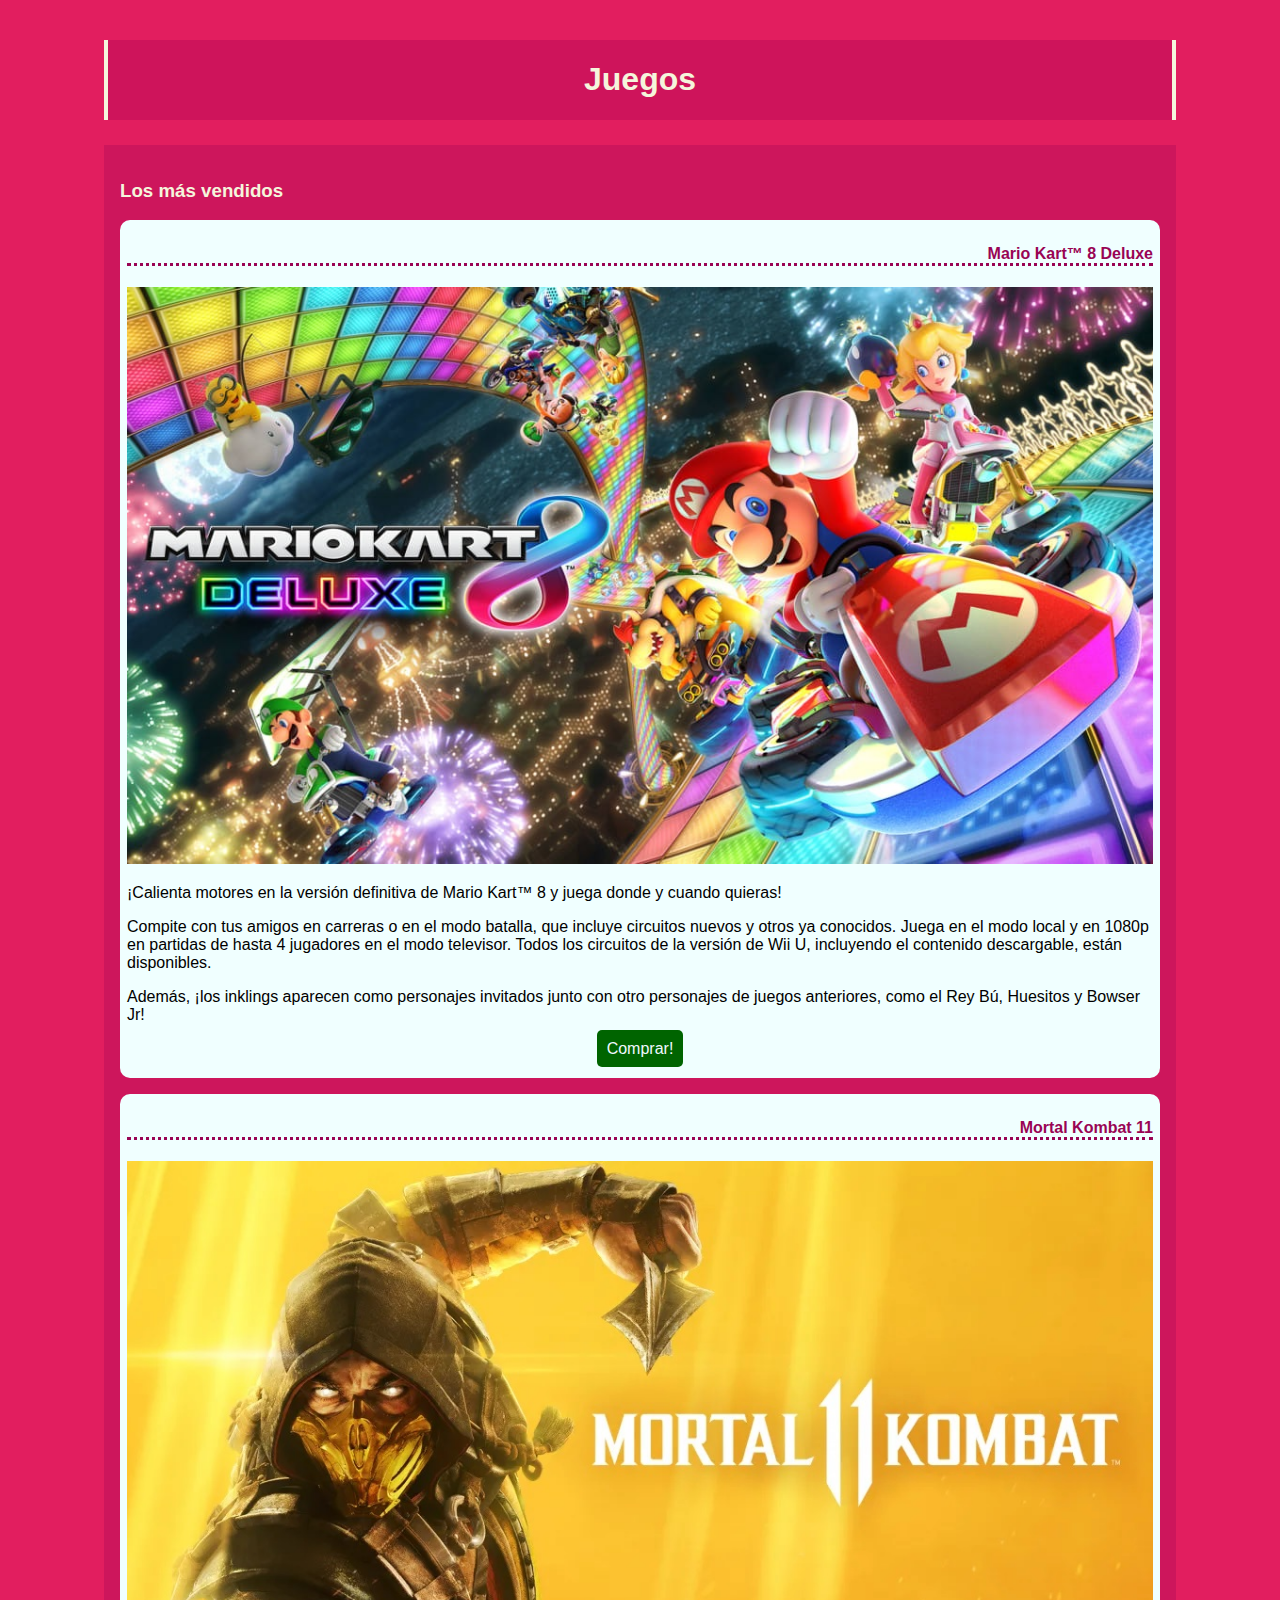
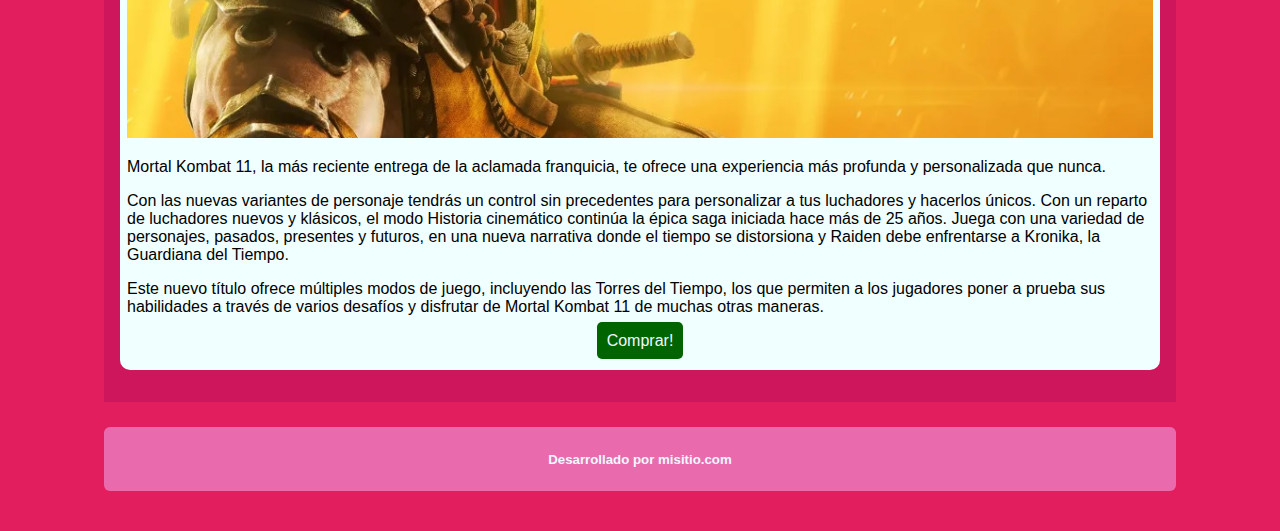
==== index.html @ ff44329b "Add files via upload" ====
<!DOCTYPE html>
<html lang="es">
<head>
    <meta charset="UTF-8">
    <meta name="viewport" content="width=device-width, initial-scale=1.0">
    <title>Juegos</title>
    <link rel="stylesheet" href="/css/estilos-1.css">
</head>
<body>
    <header>
        <h1>
            Juegos
        </h1>
    </header>
    <div class="Content-principal">
        <h3>
            Los más vendidos
        </h3>
        <div class="primer-juego">
            <h4>
                Mario Kart™ 8 Deluxe
            </h4>
            <img src="/img/mario-kart-8-deluxe.jpg" alt="Imagen de mario karts">
            <p>
                ¡Calienta motores en la versión definitiva de Mario Kart™ 8 y juega donde y cuando quieras!
            </p>
            <p>
                Compite con tus amigos en carreras o en el modo batalla, que incluye circuitos nuevos y otros ya conocidos.
                Juega en el modo local y en 1080p en partidas de hasta 4 jugadores en el modo televisor.
                Todos los circuitos de la versión de Wii U, incluyendo el contenido descargable, están disponibles.
            </p>
            <p>
                Además, ¡los inklings aparecen como personajes invitados junto con otro personajes de juegos anteriores,
                como el Rey Bú, Huesitos y Bowser Jr!       
            </p>
            <a href="#">Comprar!</a>
        </div>
        <div class="segundo-juego">
            <h4>
                Mortal Kombat 11
            </h4>
            <img src="/img/mortal-kombat-11.jpg" alt="Imagen de mortal-kombat-11">
            <p>
                Mortal Kombat 11, la más reciente entrega de la aclamada franquicia,
                te ofrece una experiencia más profunda y personalizada que nunca.
            </p>
            <p>
                Con las nuevas variantes de personaje tendrás un control sin precedentes
                para personalizar a tus luchadores y hacerlos únicos.
                Con un reparto de luchadores nuevos y klásicos, el modo Historia cinemático
                continúa la épica saga iniciada hace más de 25 años.
                Juega con una variedad de personajes, pasados, presentes y futuros,
                en una nueva narrativa donde el tiempo se distorsiona y Raiden debe
                enfrentarse a Kronika, la Guardiana del Tiempo.
            </p>
            <p>
                Este nuevo título ofrece múltiples modos de juego, incluyendo las Torres del Tiempo,
                los que permiten a los jugadores poner a prueba sus habilidades a través de varios
                desafíos y disfrutar de Mortal Kombat 11 de muchas otras maneras.
            </p>
            <div>
                <a href="#">Comprar!</a>
                
            </div>
        </div>
    </div>
    <footer>
        <h5>
            Desarrollado por misitio.com
        </h5>
    </footer>
    
</body>
</html>
---- css/estilos-1.css ----
body {
    background-color: rgb(226, 30, 95);
    padding: 2rem 6rem;
    font-family: Arial, Helvetica, sans-serif;
}

header {
    background-color: rgb(206, 20, 91);
    display: flex;
    justify-content: center;
    border-left: 4px solid beige;
    border-right: 4px solid beige;;
}

h1 {
    color: beige;
}

.Content-principal {
    text-align: center;
    background-color: rgb(205, 22, 92);
    margin: 25px 0;
    padding: 1rem;

}

p {
    text-align: left;
}
.primer-juego, .segundo-juego {
    background-color: azure;
    align-items: center;
    margin: 1rem 0;
    padding: 3px 7px;
    padding-bottom: 20px;
    border-radius: 10px;
}

h3 {
    color: beige;
    /* margin-top: 3re; */
    text-align: left;
}

h4 {
  color: rgb(153, 4, 84);
  text-align: right;
  border-bottom: dotted;
}

img {
    width: 100%;
}

a {
    background-color: darkgreen;
    color: aliceblue;
    text-decoration: none;
    padding: 10px;
    border-radius: 5px;
}
a:hover {
    background-color: rgb(246, 0, 119);
}

footer {
    align-items: center;
    background-color: rgb(233, 107, 174);
    border-radius: 6px;
    color: aliceblue;
    display: flex;
    height: 4rem;
    justify-content: center;

}
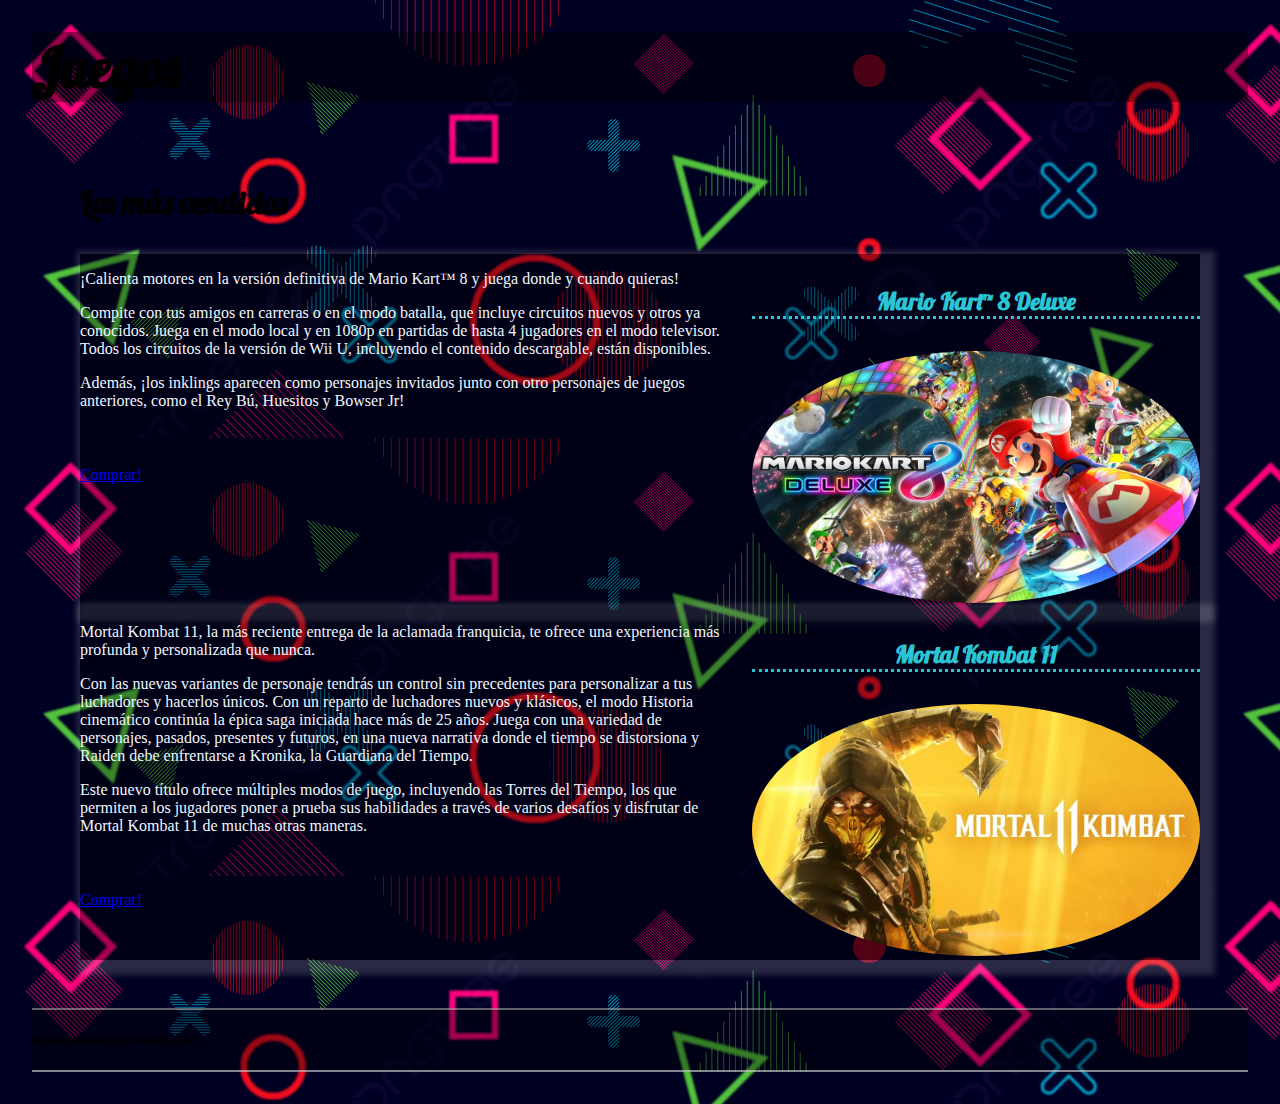
==== commit 61f57dfb: "primer juego & segundo juego donegit status" ====
--- a/index.html
+++ b/index.html
@@ -1,74 +1,93 @@
 <!DOCTYPE html>
 <html lang="es">
-<head>
-    <meta charset="UTF-8">
-    <meta name="viewport" content="width=device-width, initial-scale=1.0">
+  <head>
+    <meta charset="UTF-8" />
+    <meta name="viewport" content="width=device-width, initial-scale=1.0" />
     <title>Juegos</title>
-    <link rel="stylesheet" href="/css/estilos-1.css">
-</head>
-<body>
-    <header>
-        <h1>
-            Juegos
-        </h1>
-    </header>
-    <div class="Content-principal">
-        <h3>
-            Los más vendidos
-        </h3>
+    <!-- <link rel="stylesheet" href="./css/estilos-1.css"> -->
+    <link rel="stylesheet" href="./css/estilos-2.css" />
+  </head>
+  <body>
+    <section>
+      <header>
+        <h1>Juegos</h1>
+      </header>
+
+      <div class="Content-principal">
+        <h3>Los más vendidos</h3>
         <div class="primer-juego">
-            <h4>
-                Mario Kart™ 8 Deluxe
-            </h4>
-            <img src="/img/mario-kart-8-deluxe.jpg" alt="Imagen de mario karts">
-            <p>
-                ¡Calienta motores en la versión definitiva de Mario Kart™ 8 y juega donde y cuando quieras!
-            </p>
-            <p>
-                Compite con tus amigos en carreras o en el modo batalla, que incluye circuitos nuevos y otros ya conocidos.
-                Juega en el modo local y en 1080p en partidas de hasta 4 jugadores en el modo televisor.
-                Todos los circuitos de la versión de Wii U, incluyendo el contenido descargable, están disponibles.
-            </p>
-            <p>
-                Además, ¡los inklings aparecen como personajes invitados junto con otro personajes de juegos anteriores,
-                como el Rey Bú, Huesitos y Bowser Jr!       
-            </p>
-            <a href="#">Comprar!</a>
+          <div class="frist-section-1-game">
+            <h4>Mario Kart™ 8 Deluxe</h4>
+            <img
+              src="./img/mario-kart-8-deluxe.jpg"
+              alt="Imagen de mario karts"
+            />
+          </div>
+          <div class="second-section-1-game">
+            <div>
+              <p>
+                ¡Calienta motores en la versión definitiva de Mario Kart™ 8 y
+                juega donde y cuando quieras!
+              </p>
+              <p>
+                Compite con tus amigos en carreras o en el modo batalla, que
+                incluye circuitos nuevos y otros ya conocidos. Juega en el modo
+                local y en 1080p en partidas de hasta 4 jugadores en el modo
+                televisor. Todos los circuitos de la versión de Wii U,
+                incluyendo el contenido descargable, están disponibles.
+              </p>
+              <p>
+                Además, ¡los inklings aparecen como personajes invitados junto
+                con otro personajes de juegos anteriores, como el Rey Bú,
+                Huesitos y Bowser Jr!
+              </p>
+            </div>
+            <div class="link-compra">
+              <a href="./primerjuego.html">Comprar!</a>
+            </div>
+          </div>
         </div>
         <div class="segundo-juego">
-            <h4>
-                Mortal Kombat 11
-            </h4>
-            <img src="/img/mortal-kombat-11.jpg" alt="Imagen de mortal-kombat-11">
-            <p>
-                Mortal Kombat 11, la más reciente entrega de la aclamada franquicia,
-                te ofrece una experiencia más profunda y personalizada que nunca.
-            </p>
-            <p>
-                Con las nuevas variantes de personaje tendrás un control sin precedentes
-                para personalizar a tus luchadores y hacerlos únicos.
-                Con un reparto de luchadores nuevos y klásicos, el modo Historia cinemático
-                continúa la épica saga iniciada hace más de 25 años.
-                Juega con una variedad de personajes, pasados, presentes y futuros,
-                en una nueva narrativa donde el tiempo se distorsiona y Raiden debe
-                enfrentarse a Kronika, la Guardiana del Tiempo.
-            </p>
-            <p>
-                Este nuevo título ofrece múltiples modos de juego, incluyendo las Torres del Tiempo,
-                los que permiten a los jugadores poner a prueba sus habilidades a través de varios
-                desafíos y disfrutar de Mortal Kombat 11 de muchas otras maneras.
-            </p>
+          <div class="frist-section-2-game">
+            <h4>Mortal Kombat 11</h4>
+            <img
+              src="./img/mortal-kombat-11.jpg"
+              alt="Imagen de mortal-kombat-11"
+            />
+          </div>
+          <div class="second-section-2-game">
             <div>
-                <a href="#">Comprar!</a>
-                
+              <p>
+                Mortal Kombat 11, la más reciente entrega de la aclamada
+                franquicia, te ofrece una experiencia más profunda y
+                personalizada que nunca.
+              </p>
+              <p>
+                Con las nuevas variantes de personaje tendrás un control sin
+                precedentes para personalizar a tus luchadores y hacerlos
+                únicos. Con un reparto de luchadores nuevos y klásicos, el modo
+                Historia cinemático continúa la épica saga iniciada hace más de
+                25 años. Juega con una variedad de personajes, pasados,
+                presentes y futuros, en una nueva narrativa donde el tiempo se
+                distorsiona y Raiden debe enfrentarse a Kronika, la Guardiana
+                del Tiempo.
+              </p>
+              <p>
+                Este nuevo título ofrece múltiples modos de juego, incluyendo
+                las Torres del Tiempo, los que permiten a los jugadores poner a
+                prueba sus habilidades a través de varios desafíos y disfrutar
+                de Mortal Kombat 11 de muchas otras maneras.
+              </p>
             </div>
+            <div class="link-compra">
+              <a href="segundojuego.html">Comprar!</a>
+            </div>
+          </div>
         </div>
-    </div>
-    <footer>
-        <h5>
-            Desarrollado por misitio.com
-        </h5>
-    </footer>
-    
-</body>
-</html>+      </div>
+      <footer>
+        <h5>Desarrollado por misitio.com</h5>
+      </footer>
+    </section>
+  </body>
+</html>
--- a/css/estilos-2.css
+++ b/css/estilos-2.css
@@ -0,0 +1,94 @@
+@import url('https://fonts.googleapis.com/css2?family=Lobster&display=swap');
+
+body {
+    margin: 0;
+    padding: 0;
+}
+
+header{
+    background-color: rgba(0, 0, 0, 0.383);
+}
+section {
+ 
+    background-image: url(../img/pngtree-bottom-console.jpg);
+    height: 100%;
+    margin: 0;
+    padding: 2rem;
+}
+
+.Content-principal {
+    padding: 1rem;
+    margin: 2rem;
+    background: none;
+}
+
+.primer-juego, .segundo-juego {
+    display: flex;
+    flex-direction: row-reverse;
+    background-color: rgba(0, 0, 0, 0.312);
+    box-shadow: 6px 6px 6px 9px rgba(255, 255, 255, 0.16);
+}
+.frist-section-1-game, .frist-section-2-game {
+    margin-left: 15px;
+}
+h1 {
+    font-family: 'Lobster', sans-serif;
+    font-size: 3.5rem;
+    margin: 0;
+}
+
+h3 {
+    font-family: 'Lobster', sans-serif;
+    font-size: 2rem;
+}
+h4 {
+    color: rgb(42, 198, 213);
+    text-align: center;
+    border-bottom: dotted;
+    font-family: 'Lobster', sans-serif;
+    font-size: 1.5rem;
+}
+
+
+
+img {
+    width: 35vw;
+    border-radius: 50%;
+}
+
+.link-compra {
+
+    padding-top: 2.5rem;
+    box-sizing: inherit;
+}
+
+a:hover {
+    background-color: rgb(246, 0, 119);
+    font-size: 1.2rem;
+    font-family: 'Lobster', sans-serif;
+}
+
+p {
+    color: aliceblue;
+    animation-duration: 3s;
+    animation-name: slidein;
+  }
+  
+  @keyframes slidein {
+    from {
+      margin-right: 100%;
+      /* width: 300%; */
+    }
+  
+    to {
+      margin-right: 0%;
+      width: 100%;
+    }
+  }
+
+  footer {
+    background-color: rgba(0, 0, 0, 0.352);
+    border-top: 2px solid rgba(255, 255, 255, 0.386);
+    border-bottom: 2px solid rgba(255, 255, 255, 0.516);
+  }
+  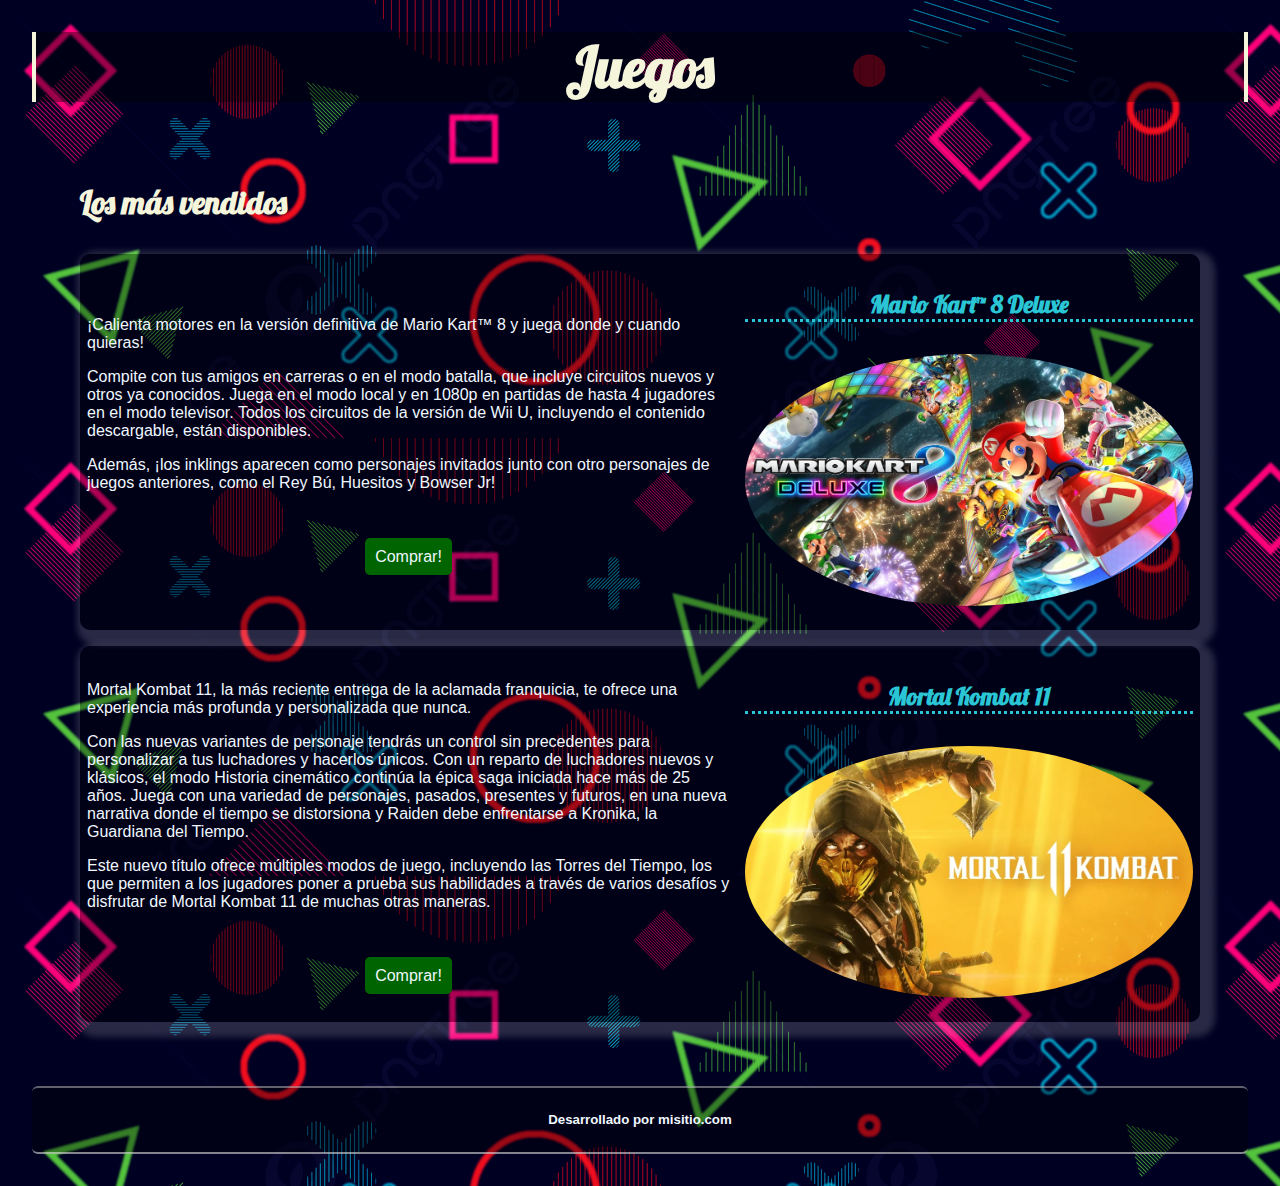
==== commit 10a3b4c5: "correccion segunda parte" ====
--- a/index.html
+++ b/index.html
@@ -1,93 +1,93 @@
 <!DOCTYPE html>
 <html lang="es">
-  <head>
-    <meta charset="UTF-8" />
-    <meta name="viewport" content="width=device-width, initial-scale=1.0" />
+<head>
+    <meta charset="UTF-8">
+    <meta name="viewport" content="width=device-width, initial-scale=1.0">
     <title>Juegos</title>
-    <!-- <link rel="stylesheet" href="./css/estilos-1.css"> -->
-    <link rel="stylesheet" href="./css/estilos-2.css" />
-  </head>
-  <body>
+    <link rel="stylesheet" href="./css/estilos-1.css">
+    <link rel="stylesheet" href="./css/estilos-2.css">
+</head>
+<body>
     <section>
-      <header>
-        <h1>Juegos</h1>
-      </header>
+    <header>
+        <h1>
+            Juegos
+        </h1>
+    </header>
+      <div class="contenido">
 
-      <div class="Content-principal">
-        <h3>Los más vendidos</h3>
+        <div class="Content-principal">
+          <h3>
+            Los más vendidos
+        </h3>
         <div class="primer-juego">
           <div class="frist-section-1-game">
-            <h4>Mario Kart™ 8 Deluxe</h4>
-            <img
-              src="./img/mario-kart-8-deluxe.jpg"
-              alt="Imagen de mario karts"
-            />
-          </div>
-          <div class="second-section-1-game">
-            <div>
-              <p>
-                ¡Calienta motores en la versión definitiva de Mario Kart™ 8 y
-                juega donde y cuando quieras!
-              </p>
-              <p>
-                Compite con tus amigos en carreras o en el modo batalla, que
-                incluye circuitos nuevos y otros ya conocidos. Juega en el modo
-                local y en 1080p en partidas de hasta 4 jugadores en el modo
-                televisor. Todos los circuitos de la versión de Wii U,
-                incluyendo el contenido descargable, están disponibles.
-              </p>
-              <p>
-                Además, ¡los inklings aparecen como personajes invitados junto
-                con otro personajes de juegos anteriores, como el Rey Bú,
-                Huesitos y Bowser Jr!
-              </p>
+                <h4>
+                    Mario Kart™ 8 Deluxe
+                  </h4>
+                <img src="./img/mario-kart-8-deluxe.jpg" alt="Imagen de mario karts">
             </div>
-            <div class="link-compra">
-              <a href="./primerjuego.html">Comprar!</a>
-            </div>
-          </div>
+            <div class="second-section-1-game">
+                <div>
+                    <p>
+                      ¡Calienta motores en la versión definitiva de Mario Kart™ 8 y juega donde y cuando quieras!
+                    </p>
+                    <p>
+                        Compite con tus amigos en carreras o en el modo batalla, que incluye circuitos nuevos y otros ya conocidos.
+                        Juega en el modo local y en 1080p en partidas de hasta 4 jugadores en el modo televisor.
+                        Todos los circuitos de la versión de Wii U, incluyendo el contenido descargable, están disponibles.
+                      </p>
+                      <p>
+                        Además, ¡los inklings aparecen como personajes invitados junto con otro personajes de juegos anteriores,
+                        como el Rey Bú, Huesitos y Bowser Jr!       
+                    </p>
+                  </div>
+                <div class="link-compra">
+                    <a href="./primerjuego.html">Comprar!</a>
+                </div>
+              </div>
         </div>
         <div class="segundo-juego">
-          <div class="frist-section-2-game">
-            <h4>Mortal Kombat 11</h4>
-            <img
-              src="./img/mortal-kombat-11.jpg"
-              alt="Imagen de mortal-kombat-11"
-            />
-          </div>
-          <div class="second-section-2-game">
-            <div>
-              <p>
-                Mortal Kombat 11, la más reciente entrega de la aclamada
-                franquicia, te ofrece una experiencia más profunda y
-                personalizada que nunca.
-              </p>
-              <p>
-                Con las nuevas variantes de personaje tendrás un control sin
-                precedentes para personalizar a tus luchadores y hacerlos
-                únicos. Con un reparto de luchadores nuevos y klásicos, el modo
-                Historia cinemático continúa la épica saga iniciada hace más de
-                25 años. Juega con una variedad de personajes, pasados,
-                presentes y futuros, en una nueva narrativa donde el tiempo se
-                distorsiona y Raiden debe enfrentarse a Kronika, la Guardiana
-                del Tiempo.
-              </p>
-              <p>
-                Este nuevo título ofrece múltiples modos de juego, incluyendo
-                las Torres del Tiempo, los que permiten a los jugadores poner a
-                prueba sus habilidades a través de varios desafíos y disfrutar
-                de Mortal Kombat 11 de muchas otras maneras.
-              </p>
+            <div class="frist-section-2-game">
+                <h4>
+                    Mortal Kombat 11
+                  </h4>
+                <img src="./img/mortal-kombat-11.jpg" alt="Imagen de mortal-kombat-11">
+              </div>
+              <div class="second-section-2-game">
+                <div>
+                  <p>
+                    Mortal Kombat 11, la más reciente entrega de la aclamada franquicia,
+                    te ofrece una experiencia más profunda y personalizada que nunca.
+                  </p>
+                    <p>
+                        Con las nuevas variantes de personaje tendrás un control sin precedentes
+                        para personalizar a tus luchadores y hacerlos únicos.
+                        Con un reparto de luchadores nuevos y klásicos, el modo Historia cinemático
+                        continúa la épica saga iniciada hace más de 25 años.
+                        Juega con una variedad de personajes, pasados, presentes y futuros,
+                        en una nueva narrativa donde el tiempo se distorsiona y Raiden debe
+                        enfrentarse a Kronika, la Guardiana del Tiempo.
+                    </p>
+                    <p>
+                        Este nuevo título ofrece múltiples modos de juego, incluyendo las Torres del Tiempo,
+                        los que permiten a los jugadores poner a prueba sus habilidades a través de varios
+                        desafíos y disfrutar de Mortal Kombat 11 de muchas otras maneras.
+                     </p>
+               </div>
+               <div class="link-compra">
+                    <a href="segundojuego.html">Comprar!</a>
+                </div>
             </div>
-            <div class="link-compra">
-              <a href="segundojuego.html">Comprar!</a>
             </div>
-          </div>
         </div>
       </div>
-      <footer>
-        <h5>Desarrollado por misitio.com</h5>
-      </footer>
-    </section>
-  </body>
-</html>
+        <footer>
+            <h5>
+            Desarrollado por misitio.com
+          </h5>
+        </footer>
+</section>
+    
+</body>
+</html>--- a/css/estilos-2.css
+++ b/css/estilos-2.css
@@ -7,6 +7,11 @@
 
 header{
     background-color: rgba(0, 0, 0, 0.383);
+}
+
+.contenido {
+    
+    display: flex;
 }
 section {
  
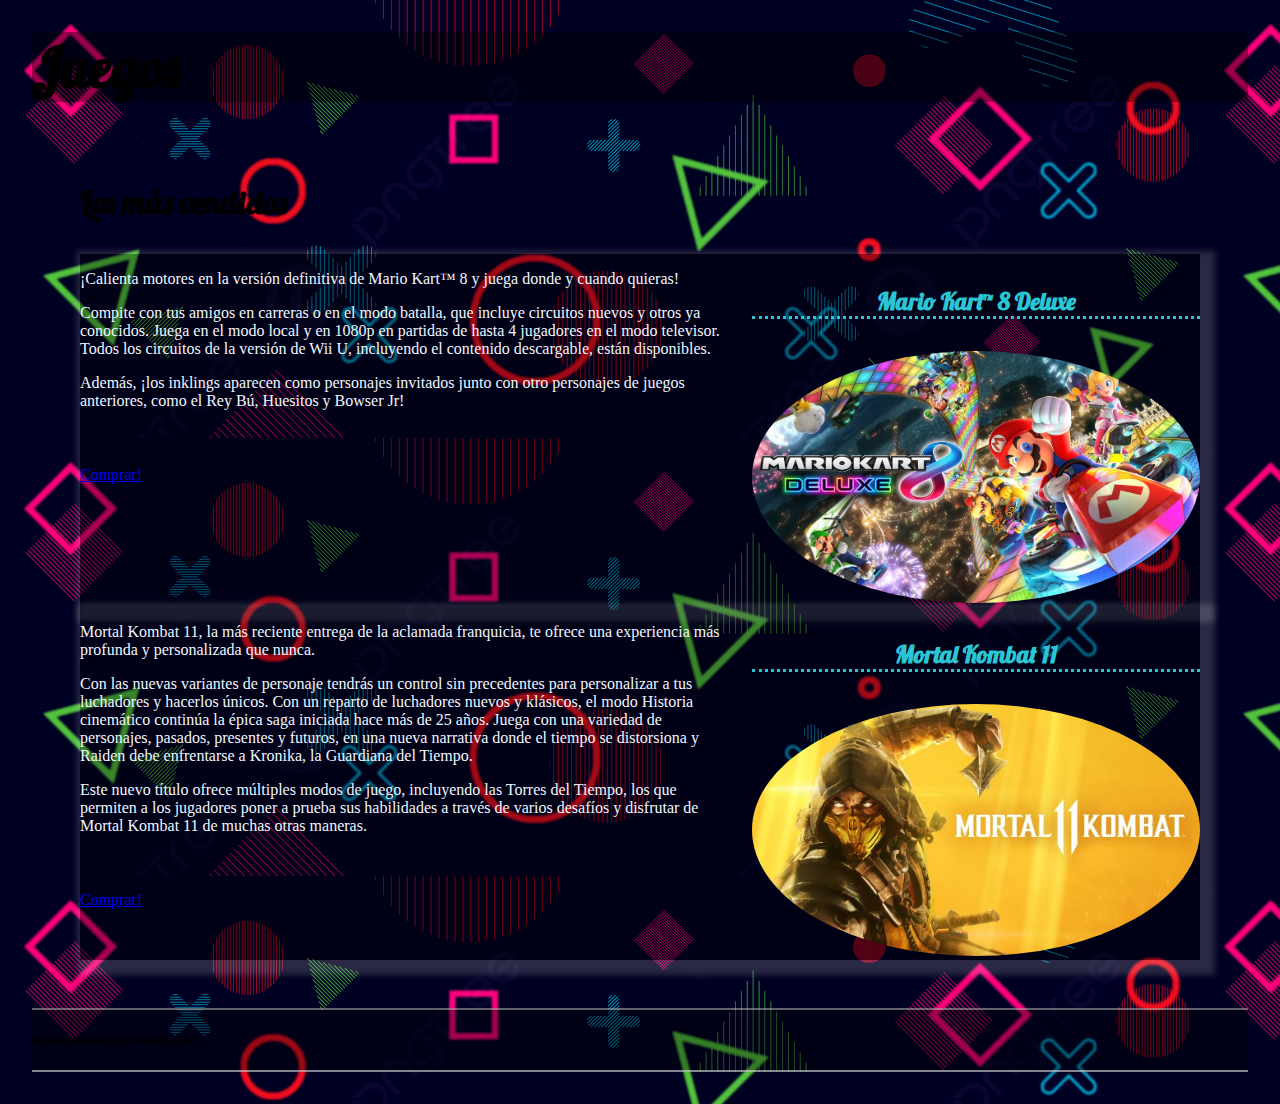
==== commit c9937d41: "Merge branch 'main' of https://github.com/AldoVeraZ/eit-chlg-4_Aldo_Santiago" ====
--- a/index.html
+++ b/index.html
@@ -1,93 +1,94 @@
 <!DOCTYPE html>
 <html lang="es">
-<head>
-    <meta charset="UTF-8">
-    <meta name="viewport" content="width=device-width, initial-scale=1.0">
+  <head>
+    <meta charset="UTF-8" />
+    <meta name="viewport" content="width=device-width, initial-scale=1.0" />
     <title>Juegos</title>
-    <link rel="stylesheet" href="./css/estilos-1.css">
-    <link rel="stylesheet" href="./css/estilos-2.css">
-</head>
-<body>
+    <!-- <link rel="stylesheet" href="./css/estilos-1.css"> -->
+    <link rel="stylesheet" href="./css/estilos-2.css" />
+ </head>
+ <body>
     <section>
     <header>
-        <h1>
-            Juegos
-        </h1>
+        <h1>Juegos</h1>
     </header>
-      <div class="contenido">
 
-        <div class="Content-principal">
-          <h3>
-            Los más vendidos
-        </h3>
+      <div class="Content-principal">
+        <h3>Los más vendidos</h3>
         <div class="primer-juego">
           <div class="frist-section-1-game">
-                <h4>
-                    Mario Kart™ 8 Deluxe
-                  </h4>
-                <img src="./img/mario-kart-8-deluxe.jpg" alt="Imagen de mario karts">
+            <h4>Mario Kart™ 8 Deluxe</h4>
+            <img
+              src="./img/mario-kart-8-deluxe.jpg"
+              alt="Imagen de mario karts"
+            />
+          </div>
+          <div class="second-section-1-game">
+            <div>
+              <p>
+                ¡Calienta motores en la versión definitiva de Mario Kart™ 8 y
+                juega donde y cuando quieras!
+              </p>
+              <p>
+                Compite con tus amigos en carreras o en el modo batalla, que
+                incluye circuitos nuevos y otros ya conocidos. Juega en el modo
+                local y en 1080p en partidas de hasta 4 jugadores en el modo
+                televisor. Todos los circuitos de la versión de Wii U,
+                incluyendo el contenido descargable, están disponibles.
+              </p>
+              <p>
+                Además, ¡los inklings aparecen como personajes invitados junto
+                con otro personajes de juegos anteriores, como el Rey Bú,
+                Huesitos y Bowser Jr!       
+              </p>
             </div>
-            <div class="second-section-1-game">
-                <div>
-                    <p>
-                      ¡Calienta motores en la versión definitiva de Mario Kart™ 8 y juega donde y cuando quieras!
-                    </p>
-                    <p>
-                        Compite con tus amigos en carreras o en el modo batalla, que incluye circuitos nuevos y otros ya conocidos.
-                        Juega en el modo local y en 1080p en partidas de hasta 4 jugadores en el modo televisor.
-                        Todos los circuitos de la versión de Wii U, incluyendo el contenido descargable, están disponibles.
-                      </p>
-                      <p>
-                        Además, ¡los inklings aparecen como personajes invitados junto con otro personajes de juegos anteriores,
-                        como el Rey Bú, Huesitos y Bowser Jr!       
-                    </p>
-                  </div>
-                <div class="link-compra">
-                    <a href="./primerjuego.html">Comprar!</a>
-                </div>
-              </div>
+            <div class="link-compra">
+              <a href="./primerjuego.html">Comprar!</a>
+            </div>
+          </div>
         </div>
         <div class="segundo-juego">
-            <div class="frist-section-2-game">
-                <h4>
-                    Mortal Kombat 11
-                  </h4>
-                <img src="./img/mortal-kombat-11.jpg" alt="Imagen de mortal-kombat-11">
-              </div>
-              <div class="second-section-2-game">
-                <div>
-                  <p>
-                    Mortal Kombat 11, la más reciente entrega de la aclamada franquicia,
-                    te ofrece una experiencia más profunda y personalizada que nunca.
-                  </p>
-                    <p>
-                        Con las nuevas variantes de personaje tendrás un control sin precedentes
-                        para personalizar a tus luchadores y hacerlos únicos.
-                        Con un reparto de luchadores nuevos y klásicos, el modo Historia cinemático
-                        continúa la épica saga iniciada hace más de 25 años.
-                        Juega con una variedad de personajes, pasados, presentes y futuros,
-                        en una nueva narrativa donde el tiempo se distorsiona y Raiden debe
-                        enfrentarse a Kronika, la Guardiana del Tiempo.
-                    </p>
-                    <p>
-                        Este nuevo título ofrece múltiples modos de juego, incluyendo las Torres del Tiempo,
-                        los que permiten a los jugadores poner a prueba sus habilidades a través de varios
-                        desafíos y disfrutar de Mortal Kombat 11 de muchas otras maneras.
-                     </p>
-               </div>
-               <div class="link-compra">
-                    <a href="segundojuego.html">Comprar!</a>
-                </div>
+          <div class="frist-section-2-game">
+            <h4>Mortal Kombat 11</h4>
+            <img
+              src="./img/mortal-kombat-11.jpg" 
+              alt="Imagen de mortal-kombat-11"
+            />
+          </div>
+          <div class="second-section-2-game">
+            <div>
+              <p>
+                Mortal Kombat 11, la más reciente entrega de la aclamada
+                franquicia, te ofrece una experiencia más profunda y
+                personalizada que nunca.
+              </p>
+              <p>
+                Con las nuevas variantes de personaje tendrás un control sin
+                precedentes para personalizar a tus luchadores y hacerlos
+                únicos. Con un reparto de luchadores nuevos y klásicos, el modo
+                Historia cinemático continúa la épica saga iniciada hace más de
+                25 años. Juega con una variedad de personajes, pasados,
+                presentes y futuros, en una nueva narrativa donde el tiempo se
+                distorsiona y Raiden debe enfrentarse a Kronika, la Guardiana 
+                del Tiempo.
+              </p>
+              <p>
+                Este nuevo título ofrece múltiples modos de juego, incluyendo
+                las Torres del Tiempo, los que permiten a los jugadores poner a 
+                prueba sus habilidades a través de varios desafíos y disfrutar 
+                de Mortal Kombat 11 de muchas otras maneras.
+              </p>
             </div>
+            <div class="link-compra">
+              <a href="segundojuego.html">Comprar!</a>
             </div>
+          </div>
         </div>
       </div>
-        <footer>
-            <h5>
-            Desarrollado por misitio.com
-          </h5>
-        </footer>
-</section>
+      <footer>
+        <h5>Desarrollado por misitio.com</h5>
+      </footer>
+    </section>
     
-</body>
-</html>+ </body>
+</html>
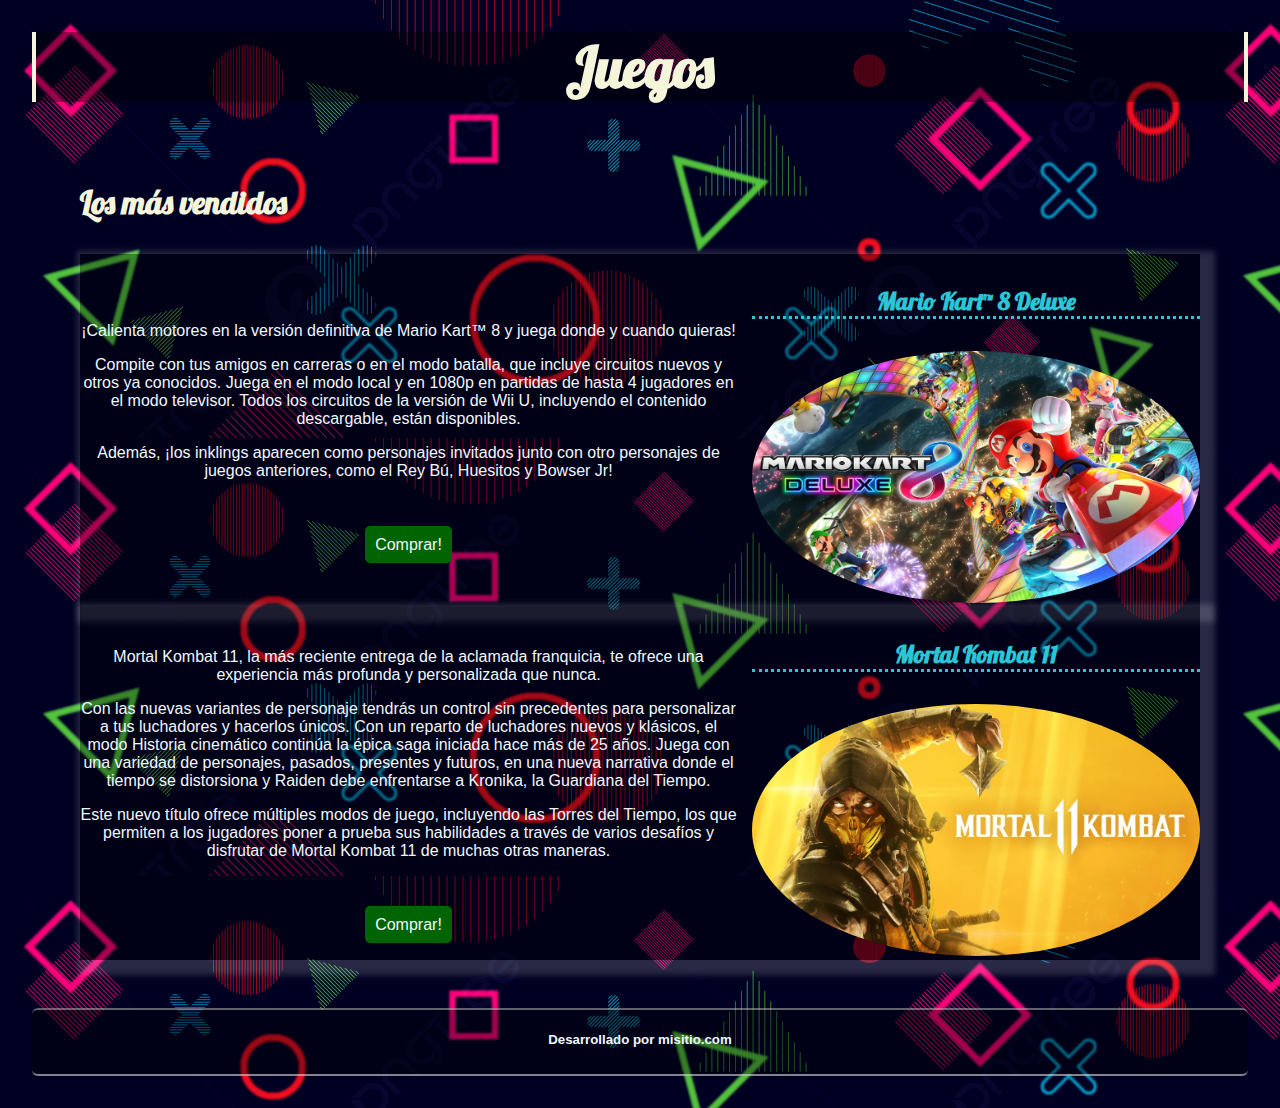
==== commit 3ea3cdad: "Last Commit to deliver it" ====
--- a/index.html
+++ b/index.html
@@ -3,15 +3,15 @@
   <head>
     <meta charset="UTF-8" />
     <meta name="viewport" content="width=device-width, initial-scale=1.0" />
-    <title>Juegos</title>
+    <title>Adlo Vera Zúñiga - Santiago Romero - Juegos</title>
     <!-- <link rel="stylesheet" href="./css/estilos-1.css"> -->
     <link rel="stylesheet" href="./css/estilos-2.css" />
- </head>
- <body>
+  </head>
+  <body>
     <section>
-    <header>
+      <header>
         <h1>Juegos</h1>
-    </header>
+      </header>
 
       <div class="Content-principal">
         <h3>Los más vendidos</h3>
@@ -39,7 +39,7 @@
               <p>
                 Además, ¡los inklings aparecen como personajes invitados junto
                 con otro personajes de juegos anteriores, como el Rey Bú,
-                Huesitos y Bowser Jr!       
+                Huesitos y Bowser Jr!
               </p>
             </div>
             <div class="link-compra">
@@ -51,7 +51,7 @@
           <div class="frist-section-2-game">
             <h4>Mortal Kombat 11</h4>
             <img
-              src="./img/mortal-kombat-11.jpg" 
+              src="./img/mortal-kombat-11.jpg"
               alt="Imagen de mortal-kombat-11"
             />
           </div>
@@ -69,13 +69,13 @@
                 Historia cinemático continúa la épica saga iniciada hace más de
                 25 años. Juega con una variedad de personajes, pasados,
                 presentes y futuros, en una nueva narrativa donde el tiempo se
-                distorsiona y Raiden debe enfrentarse a Kronika, la Guardiana 
+                distorsiona y Raiden debe enfrentarse a Kronika, la Guardiana
                 del Tiempo.
               </p>
               <p>
                 Este nuevo título ofrece múltiples modos de juego, incluyendo
-                las Torres del Tiempo, los que permiten a los jugadores poner a 
-                prueba sus habilidades a través de varios desafíos y disfrutar 
+                las Torres del Tiempo, los que permiten a los jugadores poner a
+                prueba sus habilidades a través de varios desafíos y disfrutar
                 de Mortal Kombat 11 de muchas otras maneras.
               </p>
             </div>
@@ -89,6 +89,5 @@
         <h5>Desarrollado por misitio.com</h5>
       </footer>
     </section>
-    
- </body>
+  </body>
 </html>
--- a/css/estilos-2.css
+++ b/css/estilos-2.css
@@ -3,10 +3,15 @@
 body {
     margin: 0;
     padding: 0;
+    font-family: Arial, Helvetica, sans-serif;
 }
 
 header{
     background-color: rgba(0, 0, 0, 0.383);
+    display: flex;
+    justify-content: center;
+    border-left: 4px solid beige;
+    border-right: 4px solid beige;;
 }
 
 .contenido {
@@ -25,6 +30,7 @@
     padding: 1rem;
     margin: 2rem;
     background: none;
+    
 }
 
 .primer-juego, .segundo-juego {
@@ -32,6 +38,8 @@
     flex-direction: row-reverse;
     background-color: rgba(0, 0, 0, 0.312);
     box-shadow: 6px 6px 6px 9px rgba(255, 255, 255, 0.16);
+    align-items: center;
+    text-align: center;
 }
 .frist-section-1-game, .frist-section-2-game {
     margin-left: 15px;
@@ -40,11 +48,13 @@
     font-family: 'Lobster', sans-serif;
     font-size: 3.5rem;
     margin: 0;
+    color: beige;
 }
 
 h3 {
     font-family: 'Lobster', sans-serif;
     font-size: 2rem;
+    color: beige;
 }
 h4 {
     color: rgb(42, 198, 213);
@@ -65,6 +75,14 @@
 
     padding-top: 2.5rem;
     box-sizing: inherit;
+}
+
+a {
+    background-color: darkgreen;
+    color: aliceblue;
+    text-decoration: none;
+    padding: 10px;
+    border-radius: 5px;
 }
 
 a:hover {
@@ -95,5 +113,10 @@
     background-color: rgba(0, 0, 0, 0.352);
     border-top: 2px solid rgba(255, 255, 255, 0.386);
     border-bottom: 2px solid rgba(255, 255, 255, 0.516);
+    border-radius: 6px;
+    color: aliceblue;
+    display: flex;
+    height: 4rem;
+    justify-content: center;
   }
   